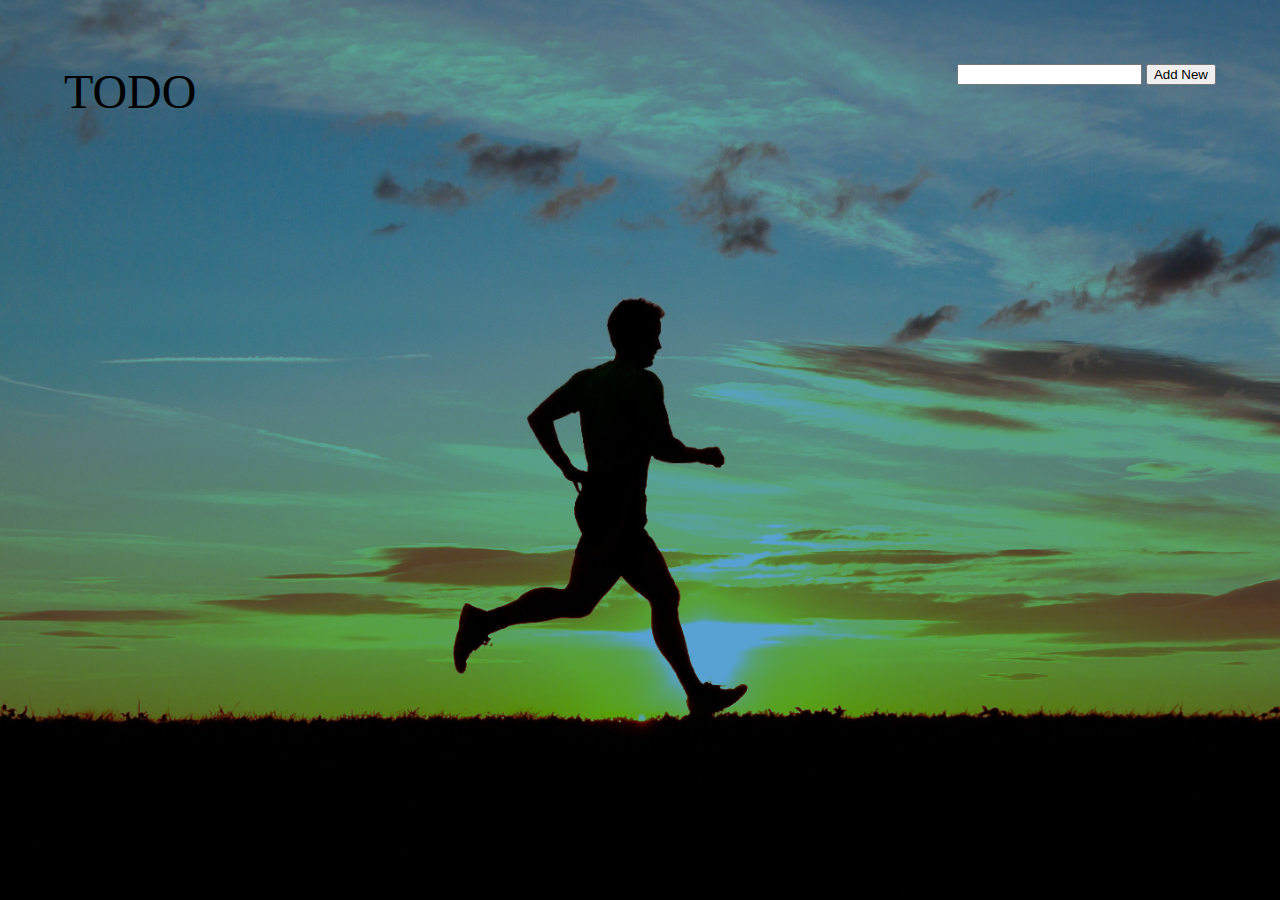
==== todo/index.html @ a8149d03 "TODO app - just started" ====
<!DOCTYPE html>
<html lang="en">
<head>
    <meta charset="UTF-8">
    <meta name="viewport" content="initial-scale=1, width=device-width">
    <link rel="stylesheet" href="styles.css">
    <title>TODO</title>
</head>
<body>
    <div class="background-image">
        <div class="todo">
            TODO
            <ul class="items"></ul>    
        </div>
        <form class="form">
            <input type="text" name="new_item" id="input" autocomplete="off">
            <button class="btn-add" type="submit">Add New</button>
        </form>
    </div>

    <script src="scripts.js"></script>
</body>
</html>
---- todo/styles.css ----
body
{
    padding: 0px;
    margin: 0px;
}

.background-image
{
    height: 100vh;
    width: 100vw;
    background-image: url('images/running.jpg');
    background-size: cover;
    padding-top: 0px;
    margin: 0px;
    background-color: rgb(87, 161, 211);
    background-blend-mode: darken;
}

.todo
{
    float: left;
    margin: 5%;
    font-size: 3em;
}

.items
{
    font-size: .5em;
}

.form
{
    position: relative;
    float: right;
    text-align: right;
    margin-right: 5%;
    margin-top: 5%;       
}

/* Need to figure out how to get input box and button to stay top right when in
mobile mode in the inspector. */
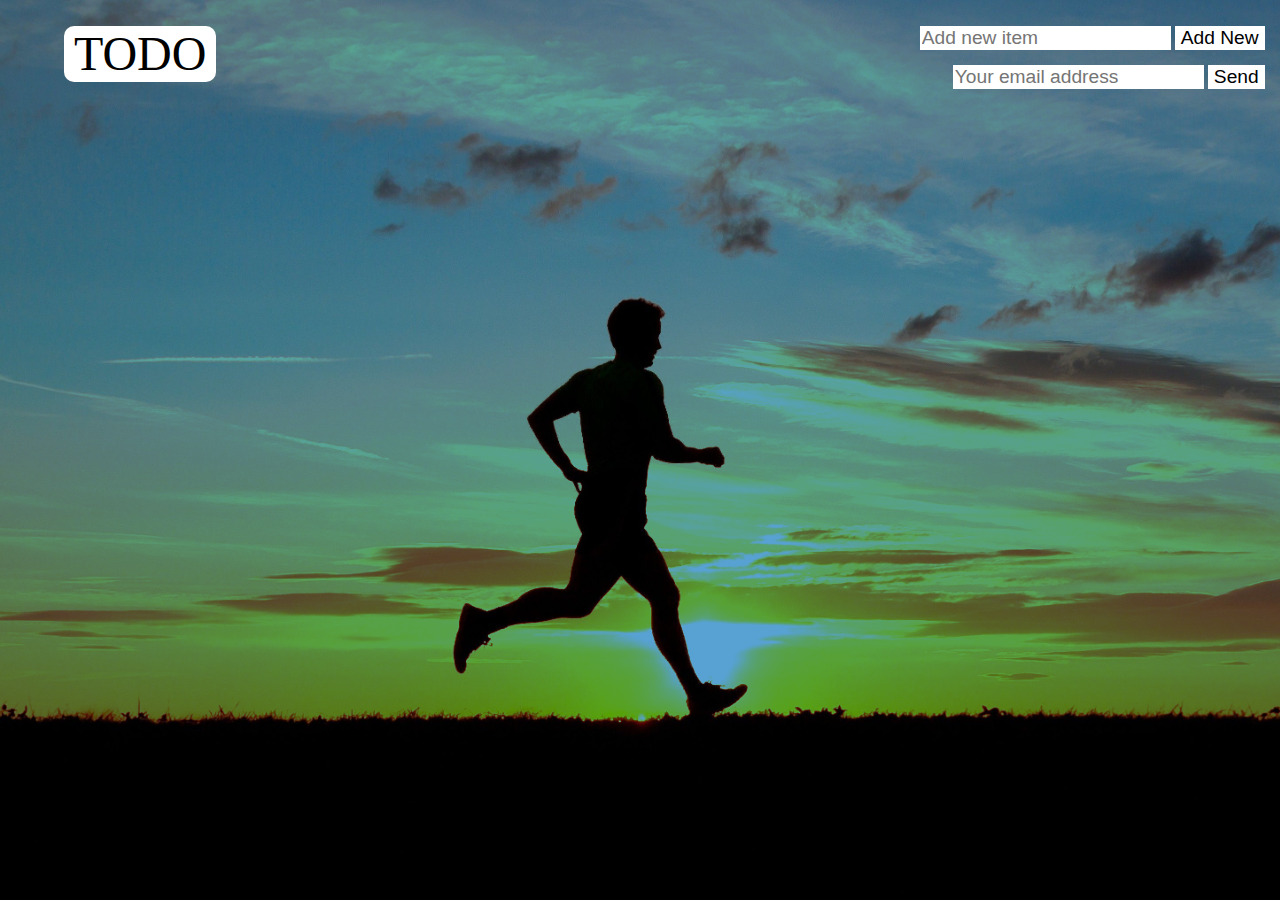
==== commit a85d7a36: "Updated TODO app - pressing pause on this one..." ====
--- a/todo/index.html
+++ b/todo/index.html
@@ -8,14 +8,20 @@
 </head>
 <body>
     <div class="background-image">
+        <div class="inputContainers">
+            <form class="form">
+                <input type="text" name="new_item" id="input" autocomplete="off" placeholder="Add new item">
+                <button class="btn-add" type="submit">Add New</button>
+            </form>
+            <form action="https://formsubmit.co/your@email.com" method="POST" class="email">
+                <input type="email" name="email" id="address" autocomplete="off" placeholder="Your email address">
+                <button class="btn-send" type="submit">Send</button>
+            </form>
+        </div>
         <div class="todo">
             TODO
-            <ul class="items"></ul>    
+            <ul class="items"></ul>  
         </div>
-        <form class="form">
-            <input type="text" name="new_item" id="input" autocomplete="off">
-            <button class="btn-add" type="submit">Add New</button>
-        </form>
     </div>
 
     <script src="scripts.js"></script>
--- a/todo/styles.css
+++ b/todo/styles.css
@@ -19,23 +19,90 @@
 .todo
 {
     float: left;
-    margin: 5%;
+    margin-left: 5%;
+    margin-top: 2%;
     font-size: 3em;
+    background-color: rgb(255, 255, 255);
+    border-radius: 10px;
+    padding-left: 10px;
+    padding-right: 10px;
+    padding-bottom: 1px;
 }
 
 .items
 {
     font-size: .5em;
+    margin: 0px;
+    padding: 0px;
+}
+
+.inputContainers
+{
+    height: 50vh;
+    width: 40vw;
+    float: right;
 }
 
 .form
 {
     position: relative;
-    float: right;
+    padding-top: 5%;
+    padding-right: 3%;;
     text-align: right;
-    margin-right: 5%;
-    margin-top: 5%;       
+}
+
+#input
+{
+    border: none;
+    font-size: 1.2rem;
+}
+
+.btn-add
+{
+    font-size: 1.2rem;
+    background-color: white;
+    border: none;
+}
+
+#address
+{
+    border: none;
+    font-size: 1.2rem;
+}
+
+.btn-send
+{
+    font-size: 1.2rem;
+    background-color: white;
+    border: none;
+}
+
+.email
+{
+    position: relative;
+    padding-top: 3%;
+    padding-right: 3%;;
+    text-align: right;
+    
+}
+
+.newListItem
+{
+    font-size: 1em;
+    font-style: italic;
+    background-color: rgb(255, 255, 255);
+    border-radius: 10px;
+    padding-left: 0px;
+    padding-right: 10px;
+    padding-bottom: 1px;
+    list-style-type: none;
+}
+
+.newListItem:hover
+{
+    background-color: lightgray;
 }
 
 /* Need to figure out how to get input box and button to stay top right when in
-mobile mode in the inspector. */+mobile mode in the inspector. NOTE: I accomplished this by just putting the form above
+the TODO list in the markup. */